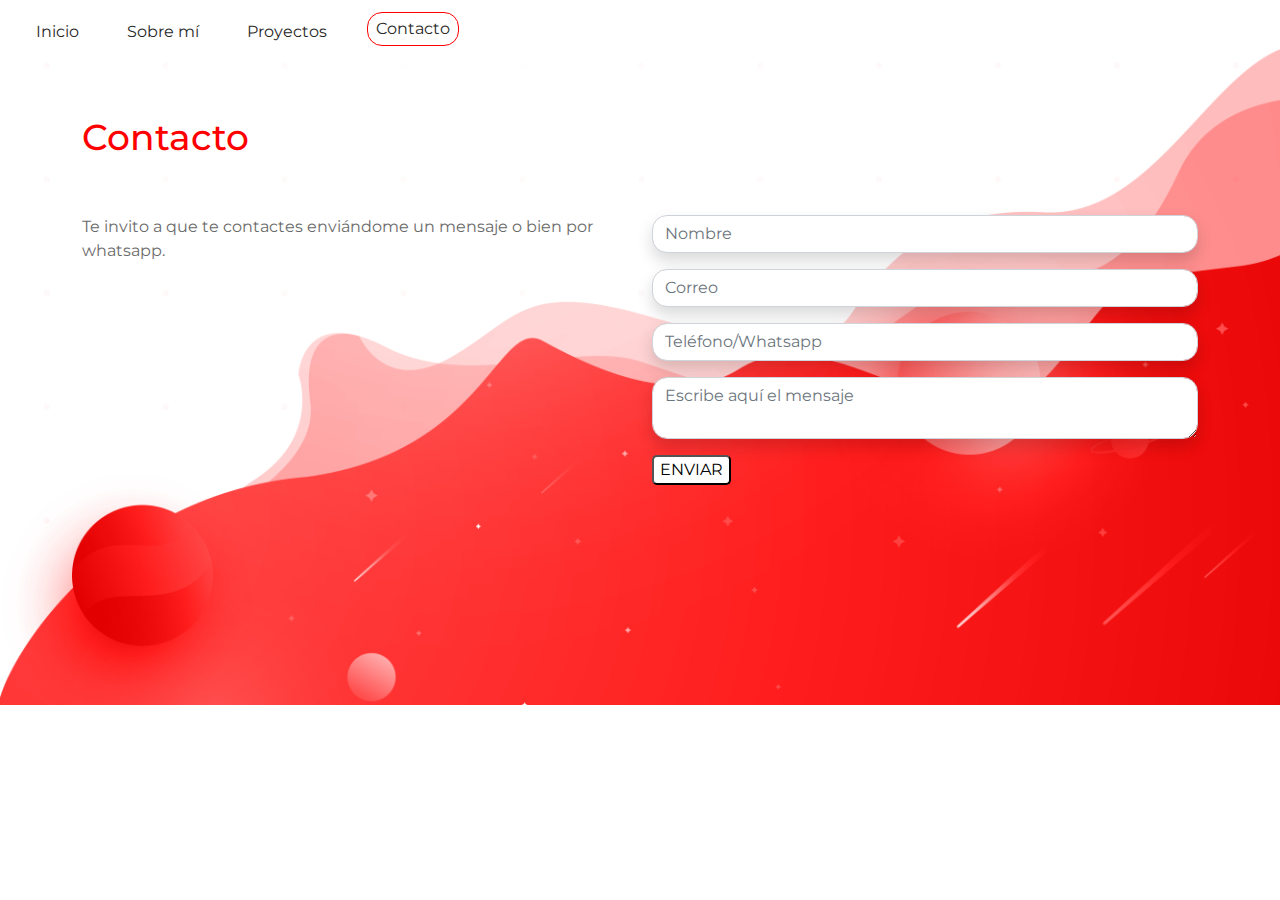
==== contacto.html @ be2bcb71 "Cambios" ====
<!DOCTYPE html>
<html lang="en">
<head>
    <meta charset="UTF-8">
    <meta http-equiv="X-UA-Compatible" content="IE=edge">
    <meta name="viewport" content="width=device-width, initial-scale=1.0">
    <title>Contacto</title>
    <link rel="stylesheet" href="css/fontawesome/css/all.min.css">
    <link rel="stylesheet" href="css/fontawesome/css/fontawesome.min.css">
    <link rel="stylesheet" href="css/bootstrap/css/bootstrap.min.css">
    <link href="https://fonts.googleapis.com/css?family=Montserrat:100,200,300,400,500,600,700,800,900&display=swap"
        rel="stylesheet">
    <link rel="stylesheet" href="css/estilos.css">
</head>
<body id="contacto">
  <header> 
   <nav class="navbar navbar-expand-md">
            <div class="container-fluid">
              <button class="navbar-toggler" type="button" data-bs-toggle="collapse" data-bs-target="#navbarCollapse" aria-controls="navbarCollapse" aria-expanded="false" aria-label="Toggle navigation">
                <span class="navbar-toggler-icon"></span>
              </button>
              <div class="collapse navbar-collapse" id="navbarCollapse">
                <ul class="navbar-nav me-auto mb-2 mb-md-1">
                  <li class="nav-link px-3 py-1">
                    <a class="nav-link" href="index.html">Inicio</a>
                  </li>
                  <li class="nav-link px-3 py-1">
                    <a class="nav-link" href="sobre-mi.html">Sobre mí</a>
                  </li>
                  <li class="nav-link px-3 py-1">
                    <a class="nav-link" href="proyectos.html">Proyectos</a>
                  </li>
                  <li class="nav-link px-3 py-1">
                    <a class="nav-link active py-1" href="contacto.html">Contacto</a>
                  </li>
                </ul>
              </div>
            </div>
    </nav>
  </header>
<main class="container">
    <div class="row">
        <div class="col-12 py-5">
            <h1>Contacto</h1>
        </div>
    </div>
    <div class="row">
        <div class="col-6">
            <p>Te invito a que te contactes enviándome un mensaje o bien por whatsapp.</p>
        </div>
        <div class="col-6">
            <form action="" method="POST">
                <div class="pb-3">
                    <input type="text" name="txtNombre" id="txtNombre" placeholder="Nombre" class="form-control shadow">
                </div>
                <div class="pb-3">
                    <input type="email" name="txtCorreo" id="txtCorreo" placeholder="Correo" class="form-control shadow">
                </div>
                <div class="pb-3">
                    <input type="tel" name="txtTelefono" id="txtTelefono" placeholder="Teléfono/Whatsapp" class="form-control shadow">
                </div>
                <div class="pb-3">
                    <textarea name="txtMensaje" id="txtMensaje" placeholder="Escribe aquí el mensaje" class="form-control shadow"></textarea>
                </div>
                <div class="pb-3">
                    <button type="submit" id="btnEnviar" name="btnEnviar" class="btn-blanco">ENVIAR</button>
                </div>
            </form>
        </div>
    </div>
</main>
    
</body>
</html>
---- css/estilos.css ----
body{
    font-family: 'Montserrat', sans-serif;
    margin: 0px;
}

h1{
    color: red;
    font-size: 36px;
}

p{
    color: #6a6a6a;
    font-size: 16px;
}

#contacto{
    background-image: url('../images/fondo-contacto.png');
    background-size: 100%;
    background-repeat: no-repeat;
    }

.form-control{
    border-radius: 15px;
}
nav .active{
    border: 1px solid red;
    border-radius: 10px;
}

nav .nav-link{
    color: #282828;
    border-radius: 15px;
}

.btn-rojo{

}

.btn-blanco{
    background-color: white;
    border-radius: 5px
}
.btn-blanco:hover{
    background-color: blueviolet;
    color: white;
    border-radius: 5px
}















@media (max-width: 750px){
    #contacto {
        background-image: url(../images/fondo-proyectos.png);
    }
}
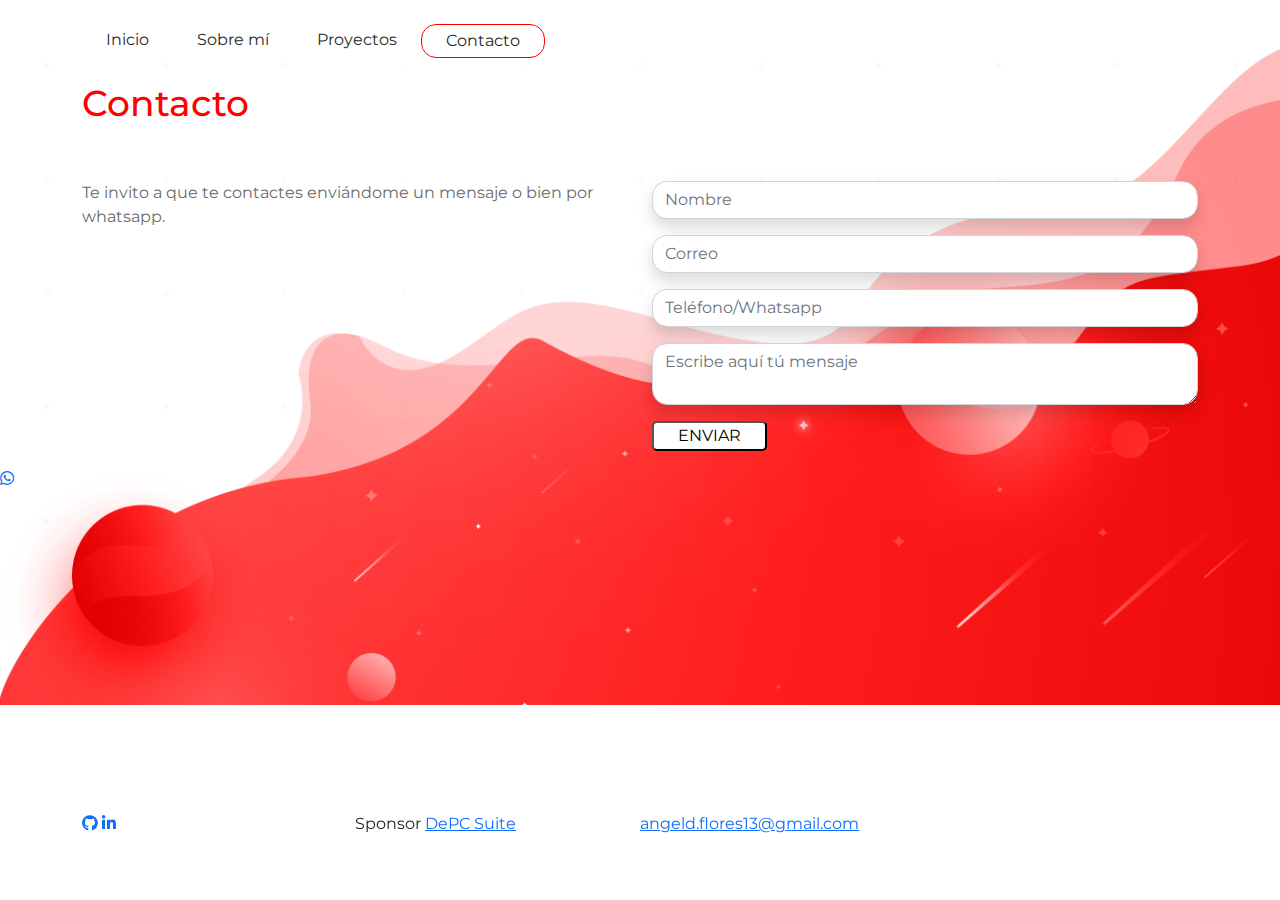
==== commit 96ea3858: "Actualizacion 4-01-22" ====
--- a/contacto.html
+++ b/contacto.html
@@ -1,74 +1,96 @@
 <!DOCTYPE html>
-<html lang="en">
-<head>
+<html lang="en"> 
+
+  <head>
     <meta charset="UTF-8">
     <meta http-equiv="X-UA-Compatible" content="IE=edge">
     <meta name="viewport" content="width=device-width, initial-scale=1.0">
-    <title>Contacto</title>
+    <link rel="stylesheet" href="css/bootstrap/css/bootstrap.min.css">
     <link rel="stylesheet" href="css/fontawesome/css/all.min.css">
     <link rel="stylesheet" href="css/fontawesome/css/fontawesome.min.css">
-    <link rel="stylesheet" href="css/bootstrap/css/bootstrap.min.css">
-    <link href="https://fonts.googleapis.com/css?family=Montserrat:100,200,300,400,500,600,700,800,900&display=swap"
-        rel="stylesheet">
+    <link href="https://fonts.googleapis.com/css?family=Montserrat:100,200,300,400,500,600,700,800,900&amp;display=swap" rel="stylesheet">
     <link rel="stylesheet" href="css/estilos.css">
-</head>
-<body id="contacto">
-  <header> 
-   <nav class="navbar navbar-expand-md">
-            <div class="container-fluid">
+    <link rel="shortcut icon" href="images/favicon.ico">
+    <title>Contacto</title>
+  </head>
+  <body id="contacto">
+    <header> 
+      <nav class="navbar navbar-expand-md  mt-2">
+            <div class="container">
               <button class="navbar-toggler" type="button" data-bs-toggle="collapse" data-bs-target="#navbarCollapse" aria-controls="navbarCollapse" aria-expanded="false" aria-label="Toggle navigation">
-                <span class="navbar-toggler-icon"></span>
+                <i class="fas fa-bars"></i>
               </button>
               <div class="collapse navbar-collapse" id="navbarCollapse">
-                <ul class="navbar-nav me-auto mb-2 mb-md-1">
-                  <li class="nav-link px-3 py-1">
-                    <a class="nav-link" href="index.html">Inicio</a>
+                <ul class="navbar-nav me-auto mb-2 mb-md-0 mt-2">
+                  <li class="nav-item">
+                    <a class="nav-link px-4 py-1" href="index.html">Inicio</a>
                   </li>
-                  <li class="nav-link px-3 py-1">
-                    <a class="nav-link" href="sobre-mi.html">Sobre mí</a>
+                  <li class="nav-item">
+                    <a class="nav-link px-4 py-1" href="sobre-mi.html">Sobre mí</a>
                   </li>
-                  <li class="nav-link px-3 py-1">
-                    <a class="nav-link" href="proyectos.html">Proyectos</a>
+                  <li class="nav-item">
+                    <a class="nav-link px-4 py-1" href="proyectos.html">Proyectos</a>
                   </li>
-                  <li class="nav-link px-3 py-1">
-                    <a class="nav-link active py-1" href="contacto.html">Contacto</a>
+                  <li class="nav-item">
+                    <a class="nav-link active px-4 py-1" href="contacto.html">Contacto</a>
                   </li>
                 </ul>
               </div>
             </div>
-    </nav>
-  </header>
-<main class="container">
-    <div class="row">
-        <div class="col-12 py-5">
+      </nav>
+    </header>
+    <main class="container">
+      <div class="row">
+        <div class="col-12 mt-3 mb-5">
             <h1>Contacto</h1>
         </div>
-    </div>
-    <div class="row">
-        <div class="col-6">
-            <p>Te invito a que te contactes enviándome un mensaje o bien por whatsapp.</p>
+      </div>
+      <div class="row">
+        <div class="col-12 col-sm-6">
+          <p>Te invito a que te contactes enviándome un mensaje o bien por whatsapp.</p>
+          </div>
+              <div class="col-12 col-sm-6">
+                <form action="" method="POST">
+                  <div class="pb-3">
+                      <input type="text" name="txtNombre" id="txtNombre" placeholder="Nombre" class="form-control shadow">
+                  </div>
+                  <div class="pb-3">
+                      <input type="email" name="txtCorreo" id="txtCorreo" placeholder="Correo" class="form-control shadow">
+                  </div>
+                  <div class="pb-3">
+                      <input type="tel" name="txtTelefono" id="txtTelefono" placeholder="Teléfono/Whatsapp" class="form-control shadow">
+                  </div>
+                  <div class="pb-3">
+                      <textarea name="txtMensaje" id="txtMensaje" placeholder="Escribe aquí tú mensaje" class="form-control shadow"></textarea>
+                  </div>
+                  <div class="pb-3 float-end float-sm-start">
+                      <button type="submit" id="btnEnviar" name="btnEnviar" class="btn-blanco px-4">ENVIAR</button>
+                  </div>
+                </form>
+              </div>
         </div>
-        <div class="col-6">
-            <form action="" method="POST">
-                <div class="pb-3">
-                    <input type="text" name="txtNombre" id="txtNombre" placeholder="Nombre" class="form-control shadow">
-                </div>
-                <div class="pb-3">
-                    <input type="email" name="txtCorreo" id="txtCorreo" placeholder="Correo" class="form-control shadow">
-                </div>
-                <div class="pb-3">
-                    <input type="tel" name="txtTelefono" id="txtTelefono" placeholder="Teléfono/Whatsapp" class="form-control shadow">
-                </div>
-                <div class="pb-3">
-                    <textarea name="txtMensaje" id="txtMensaje" placeholder="Escribe aquí el mensaje" class="form-control shadow"></textarea>
-                </div>
-                <div class="pb-3">
-                    <button type="submit" id="btnEnviar" name="btnEnviar" class="btn-blanco">ENVIAR</button>
-                </div>
-            </form>
-        </div>
-    </div>
-</main>
-    
-</body>
+    </main>
+
+    <footer class="container fixed-bottom mb-5">
+      <div class="row mt-5 pb-3 text-center">
+          <div class="col-12 col-sm-3 text-center text-sm-start">
+              <a href="https://github.com/fcadani/portfolio.git" target="_blank" title="Github"><i class="fab fa-github"></i></a>
+              <a href="https://www.linkedin.com/in/angel-daniel-flores-cata-863a4617b/" target="_blank" title="Linkedin"><i class="fab fa-linkedin-in"></i></a>
+          </div>
+          <div class="col-12 col-sm-3 text-center text-sm-start pt-2 p-sm-0">
+            Sponsor <a href="https://depcsuite.com" target="_blank" title="DEPCSUITE">DePC Suite</a>
+          </div>
+          <div class="col-12 col-sm-3 text-sm-start  pt-2 p-sm-0">
+              <a href="angeld.flores13@gmail.com">angeld.flores13@gmail.com</a>
+          </div>
+      </div>
+    </footer>
+
+    <div class="whatsapp">
+      <a href="https://api.whatsapp.com/send?phone=541157403466" title="Whatsapp"><i class="fab fa-whatsapp"></i></a>
+  </div>
+
+  </body>
+
+  <script src="css/bootstrap/js/bootstrap.bundle.min.js"></script>
 </html>